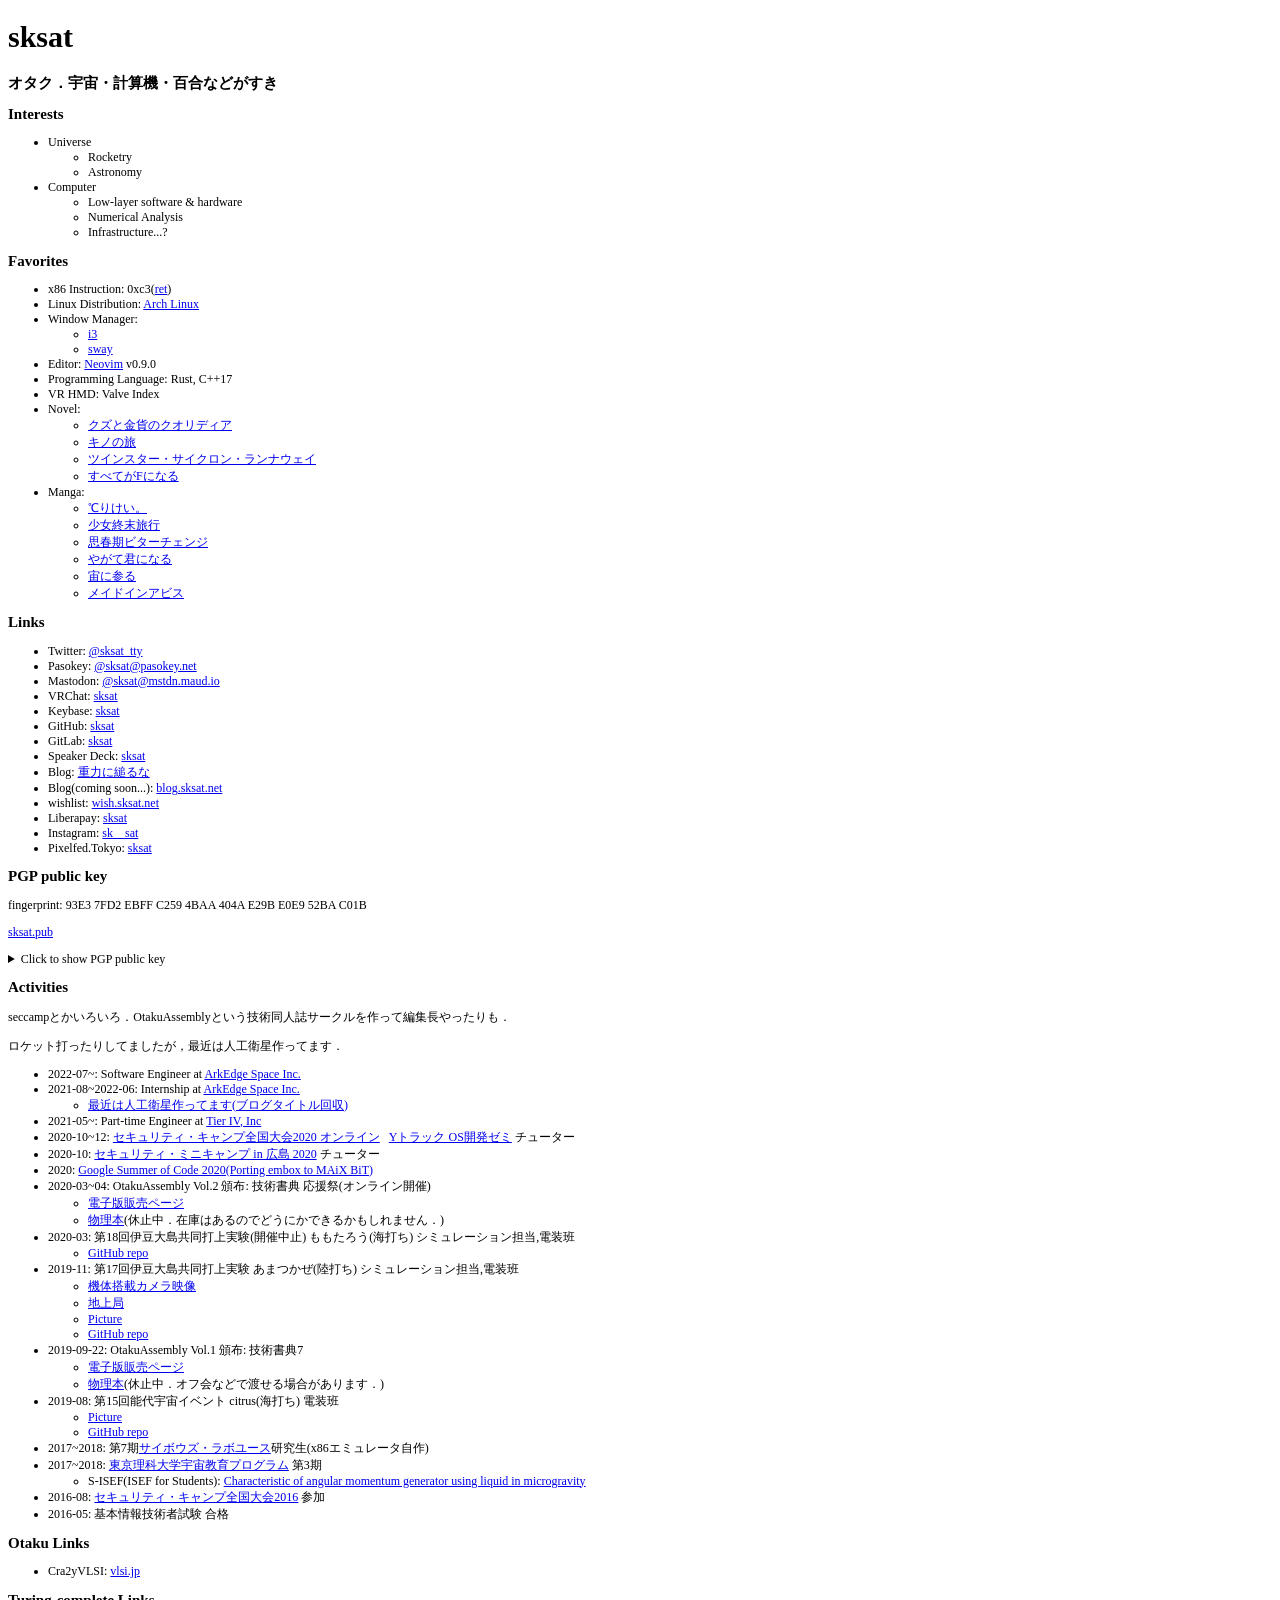
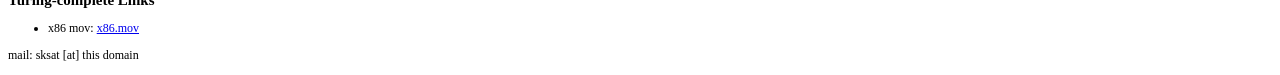
==== index.html @ 3630186d "add x86.mov" ====
<!DOCTYPE html>
<html lang="ja">
  <head>
    <meta charset="UTF-8"/>
    <meta name="viewport" content="width=device-width, initial-scale=1"/>
    <title>sksat</title>
    <link rel="stylesheet" href="/style.css"/>
    <meta property="og:type" content="website"/>
    <meta property="og:title" content="sksat"/>
    <meta property="og:description" content="オタク"/>
    <meta property="og:url" content="https://sksat.net"/>
    <meta name="twitter:card" content="summary"/>
    <meta name="twitter:site" content="@sksat_tty"/>
  </head>
  <body>
    <header>
      <h1>sksat</h1>
      <h2>オタク．宇宙・計算機・百合などがすき</h2>
    </header>

    <section>
      <h2>Interests</h2>
      <ul>
        <li>Universe</li>
        <ul>
          <li>Rocketry</li>
          <li>Astronomy</li>
        </ul>
        <li>Computer</li>
        <ul>
          <li>Low-layer software &amp; hardware</li>
          <li>Numerical Analysis</li>
          <li>Infrastructure...?</li>
        </ul>
      </ul>
    </section>

    <section>
      <h2>Favorites</h2>
      <ul>
        <li>x86 Instruction: 0xc3(<a href="https://software.intel.com/content/dam/develop/public/us/en/documents/325383-sdm-vol-2abcd.pdf#page=1237">ret</a>)
        <li>Linux Distribution: <a href="https://archlinux.org">Arch Linux</a></li>
        <li>Window Manager:
          <ul>
            <li><a href="https://i3wm.org/">i3</a></li>
            <li><a href="https://swaywm.org/">sway</a></li>
          </ul>
        </li>
        <li>Editor: <a href="https://neovim.io/">Neovim</a> v0.9.0</li>
        <li>Programming Language: Rust, C++17</li>
        <li>VR HMD: Valve Index</li>
        <li>Novel:
          <ul>
            <li><a href="http://dash.shueisha.co.jp/qualidea/">クズと金貨のクオリディア</a></li>
            <li><a href="https://kinonotabi.com/">キノの旅</a></li>
            <li><a href="https://www.hayakawa-online.co.jp/shopdetail/000000014480/">ツインスター・サイクロン・ランナウェイ</a></li>
            <li><a href="https://bookclub.kodansha.co.jp/product?item=0000198009">すべてがFになる</a></li>
          </ul>
        </li>
        <li>Manga:
          <ul>
            <li><a href="https://iss.ndl.go.jp/books/R100000098-I000209564-00">℃りけい。</a></li>
            <li><a href="https://kuragebunch.com/episode/10834108156628843815">少女終末旅行</a></li>
            <li><a href="https://comic-polaris.jp/shishunki/">思春期ビターチェンジ</a></li>
            <li><a href="https://dengekidaioh.jp/product/yagate/">やがて君になる</a></li>
            <li><a href="http://to-ti.in/product/sora_ni">宙に参る</a></li>
            <li><a href="https://webcomicgamma.takeshobo.co.jp/manga/madeinabyss/">メイドインアビス</a></li>
          </ul>
        </li>
      </ul>
    </section>

    <section>
      <h2>Links</h2>
      <ul>
        <li>Twitter: <a href="https://twitter.com/sksat_tty">@sksat_tty</a></li>
        <li>Pasokey: <a href="https://pasokey.net/@sksat">@sksat@pasokey.net</a></li>
        <li>Mastodon: <a href="https://mstdn.maud.io/@sksat">@sksat@mstdn.maud.io</a></li>
        <li>VRChat: <a href="https://vrchat.com/home/user/usr_f8229b4f-794c-4a94-bf5d-d21f3fc0daf5">sksat</a></li>
        <li>Keybase: <a href="https://keybase.io/sksat">sksat</a></li>
        <li>GitHub: <a href="https://github.com/sksat">sksat</a></li>
        <li>GitLab: <a href="https://gitlab.com/sksat">sksat</a></li>
        <li>Speaker Deck: <a href="https://speakerdeck.com/sksat">sksat</a></li>
        <li>Blog: <a href="https://sksat.hatenablog.com">重力に縋るな</a></li>
        <li>Blog(coming soon...): <a href="https://blog.sksat.net">blog.sksat.net</a></li>
        <li>wishlist: <a href="https://wish.sksat.net">wish.sksat.net</a></li>
        <li>Liberapay: <a href="https://liberapay.com/sksat/">sksat</a></li>
        <li>Instagram: <a href="https://www.instagram.com/sk__sat/">sk__sat</a></li>
        <li>Pixelfed.Tokyo: <a href="https://pixelfed.tokyo/sksat">sksat</a></li>
      </ul>
    </section>

    <section>
      <h2>PGP public key</h2>
      <p>fingerprint: 93E3 7FD2 EBFF C259 4BAA 404A E29B E0E9 52BA C01B</p>
      <p><a href="https://sksat.pub/pgp">sksat.pub</a></p>
      <details>
        <summary>Click to show PGP public key</summary>
        <div class="pgp-pubkey">
          <iframe id="pgp" title="PGP" src="pgp.txt"></iframe>
        </div>
      </details>
    </section>

    <section>
      <h2>Activities</h2>

      <p>seccampとかいろいろ．OtakuAssemblyという技術同人誌サークルを作って編集長やったりも．</p>
      <p>ロケット打ったりしてましたが，最近は人工衛星作ってます．</p>

      <ul>
        <li>2022-07~:
          Software Engineer at <a href="https://arkedgespace.com/">ArkEdge Space Inc.</a>
        </li>
        <li>2021-08~2022-06:
          Internship at <a href="https://arkedgespace.com/">ArkEdge Space Inc.</a>
          <ul>
            <li><a href="https://sksat.hatenablog.com/entry/2021/09/28/093453">最近は人工衛星作ってます(ブログタイトル回収)</a></li>
          </ul>
        </li>
        <li>2021-05~:
          Part-time Engineer at <a href="https://tier4.jp/">Tier IV, Inc</a>
        </li>
        <li>2020-10~12:
          <a href="https://www.ipa.go.jp/jinzai/camp/2020/zenkoku2020_index.html">セキュリティ・キャンプ全国大会2020 オンライン</a>&ensp;
          <a href="https://www.ipa.go.jp/jinzai/camp/2020/zenkoku2020_program_list.html#list_s-y1">Yトラック OS開発ゼミ</a> チューター
        </li>
        <li>2020-10:
          <a href="https://www.security-camp.or.jp/minicamp/hiroshima2020.html">セキュリティ・ミニキャンプ in 広島 2020</a> チューター
        </li>
        <li>2020:
          <a href="https://summerofcode.withgoogle.com/archive/2020/projects/5175388789014528/">Google Summer of Code 2020(Porting embox to MAiX BiT)</a>
        </li>
        <li>2020-03~04:
          OtakuAssembly Vol.2 頒布: 技術書典 応援祭(オンライン開催)
          <ul>
            <li><a href="https://otakuassembly.booth.pm/items/1834745">電子版販売ページ</a></li>
            <li><a href="https://otakuassembly.booth.pm/items/1834753">物理本</a>(休止中．在庫はあるのでどうにかできるかもしれません．)</li>
          </ul>
        </li>
        <li>2020-03:
          第18回伊豆大島共同打上実験(開催中止) ももたろう(海打ち) シミュレーション担当,電装班
          <ul>
            <li><a href="https://github.com/core-rocket/momotarou">GitHub repo</a></li>
          </ul>
        </li>
        <li>2019-11:
          第17回伊豆大島共同打上実験 あまつかぜ(陸打ち) シミュレーション担当,電装班
          <ul>
            <li><a href="https://twitter.com/CORE_Rocket/status/1202157263047102464">機体搭載カメラ映像</a></li>
            <li><a href="https://twitter.com/CORE_Rocket/status/1200902921350602752">地上局</a></li>
            <li><a href="https://www.instagram.com/p/B5nL4knAf7Z">Picture</a></li>
            <li><a href="https://github.com/core-rocket/amatsukaze">GitHub repo</a></li>
          </ul>
        </li>
        <li>2019-09-22:
          OtakuAssembly Vol.1 頒布: 技術書典7
          <ul>
            <li><a href="https://otakuassembly.booth.pm/items/1566120">電子版販売ページ</a></li>
            <li><a href="https://otakuassembly.booth.pm/items/1578084">物理本</a>(休止中．オフ会などで渡せる場合があります．)</li>
          </ul>
        </li>
        <li>2019-08:
          第15回能代宇宙イベント citrus(海打ち) 電装班
          <ul>
            <li><a href="https://www.instagram.com/p/B1fgw1Kgta4">Picture</a></li>
            <li><a href="https://github.com/core-rocket/ASAHI">GitHub repo</a></li>
          </ul>
        </li>
        <li>2017~2018:
          第7期<a href="https://labs.cybozu.co.jp/youth.html">サイボウズ・ラボユース</a>研究生(x86エミュレータ自作)
        </li>
        <li>2017~2018:
          <a href="https://www.tus.ac.jp/uc/">東京理科大学宇宙教育プログラム</a> 第3期
        </li>
        <ul>
          <li>S-ISEF(ISEF for Students):
            <a href="https://www.tus.ac.jp/uc/2018/03/05/2639/">Characteristic of angular momentum generator using liquid in microgravity</a>
          </li>
        </ul>
        <li>2016-08:
          <a href="https://www.ipa.go.jp/jinzai/camp/2016/zenkoku2016.html">セキュリティ・キャンプ全国大会2016</a> 参加
        </li>
        <li>2016-05: 基本情報技術者試験 合格</li>
      </ul>
    </section>

    <section>
      <h2>Otaku Links</h2>
      <ul>
        <li>Cra2yVLSI: <a href="https://vlsi.jp/">vlsi.jp</a></li>
      </ul>
    </section>

    <section>
      <h2>Turing-complete Links</h2>
      <ul>
        <li>x86 mov: <a href="https://x86.mov/">x86.mov</a></li>
      </ul>
    </section>

    <footer>
      <p>mail: sksat [at] this domain</p>
    </footer>
  </body>
</html>
---- style.css ----
@font-face {
  font-display: swap;
  font-family: 'Koruri';
  src: url('//cdn.plusminus.io/font/webkoruri/20140628/WebKoruri.eot');
  src: url('//cdn.plusminus.io/font/webkoruri/20140628/WebKoruri.eot?#iefix') format('embedded-opentype');
  src: url('//cdn.plusminus.io/font/webkoruri/20140628/WebKoruri.woff') format('woff'),
       url('//cdn.plusminus.io/font/webkoruri/20140628/WebKoruri.ttf') format('truetype');

  /*  for fuck'n chrome  */
  src: url(//cdn.plusminus.io/font/webkoruri/20140628/WebKoruri.woff) format('woff');
}

body {
  font-family: Koruri;
  font-size: 12px;
}

h1 {
  font-size: 30px;
}

h2 {
  font-size: 15px;
}

.pgp-pubkey iframe {
  border: none;
  width: 100%;
  height: 500px;
  font-size: 12px;
}
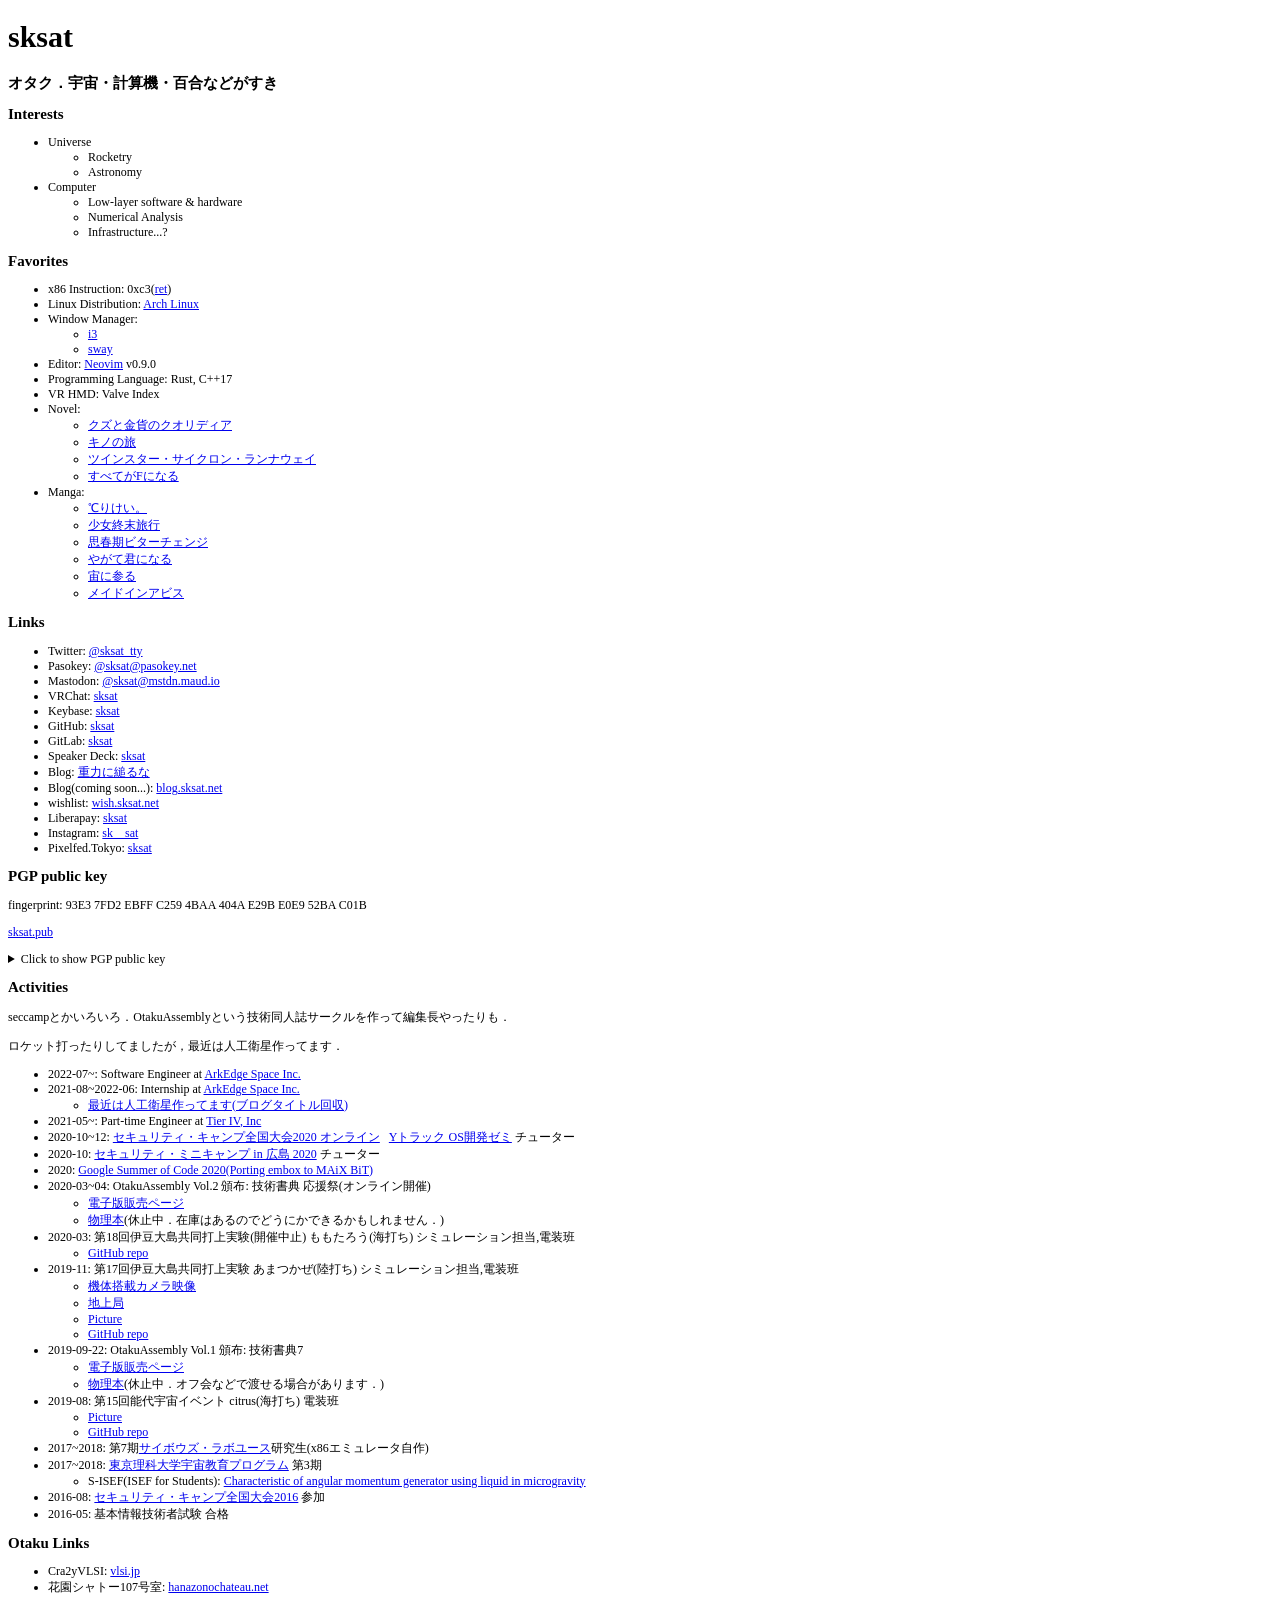
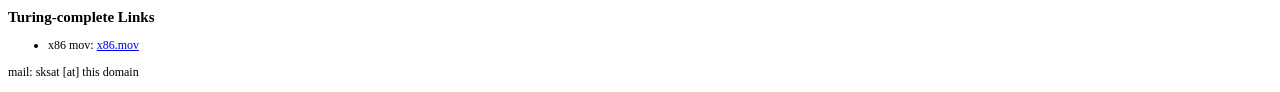
==== commit 8a7d0e4f: "Merge pull request #9 from Totsugekitai/totsugekitai/add-hanazonochateau add hanazonochateau.net to " ====
--- a/index.html
+++ b/index.html
@@ -189,6 +189,7 @@
       <h2>Otaku Links</h2>
       <ul>
         <li>Cra2yVLSI: <a href="https://vlsi.jp/">vlsi.jp</a></li>
+        <li>花園シャトー107号室: <a href="https://hanazonochateau.net/">hanazonochateau.net</a></li>
       </ul>
     </section>
 
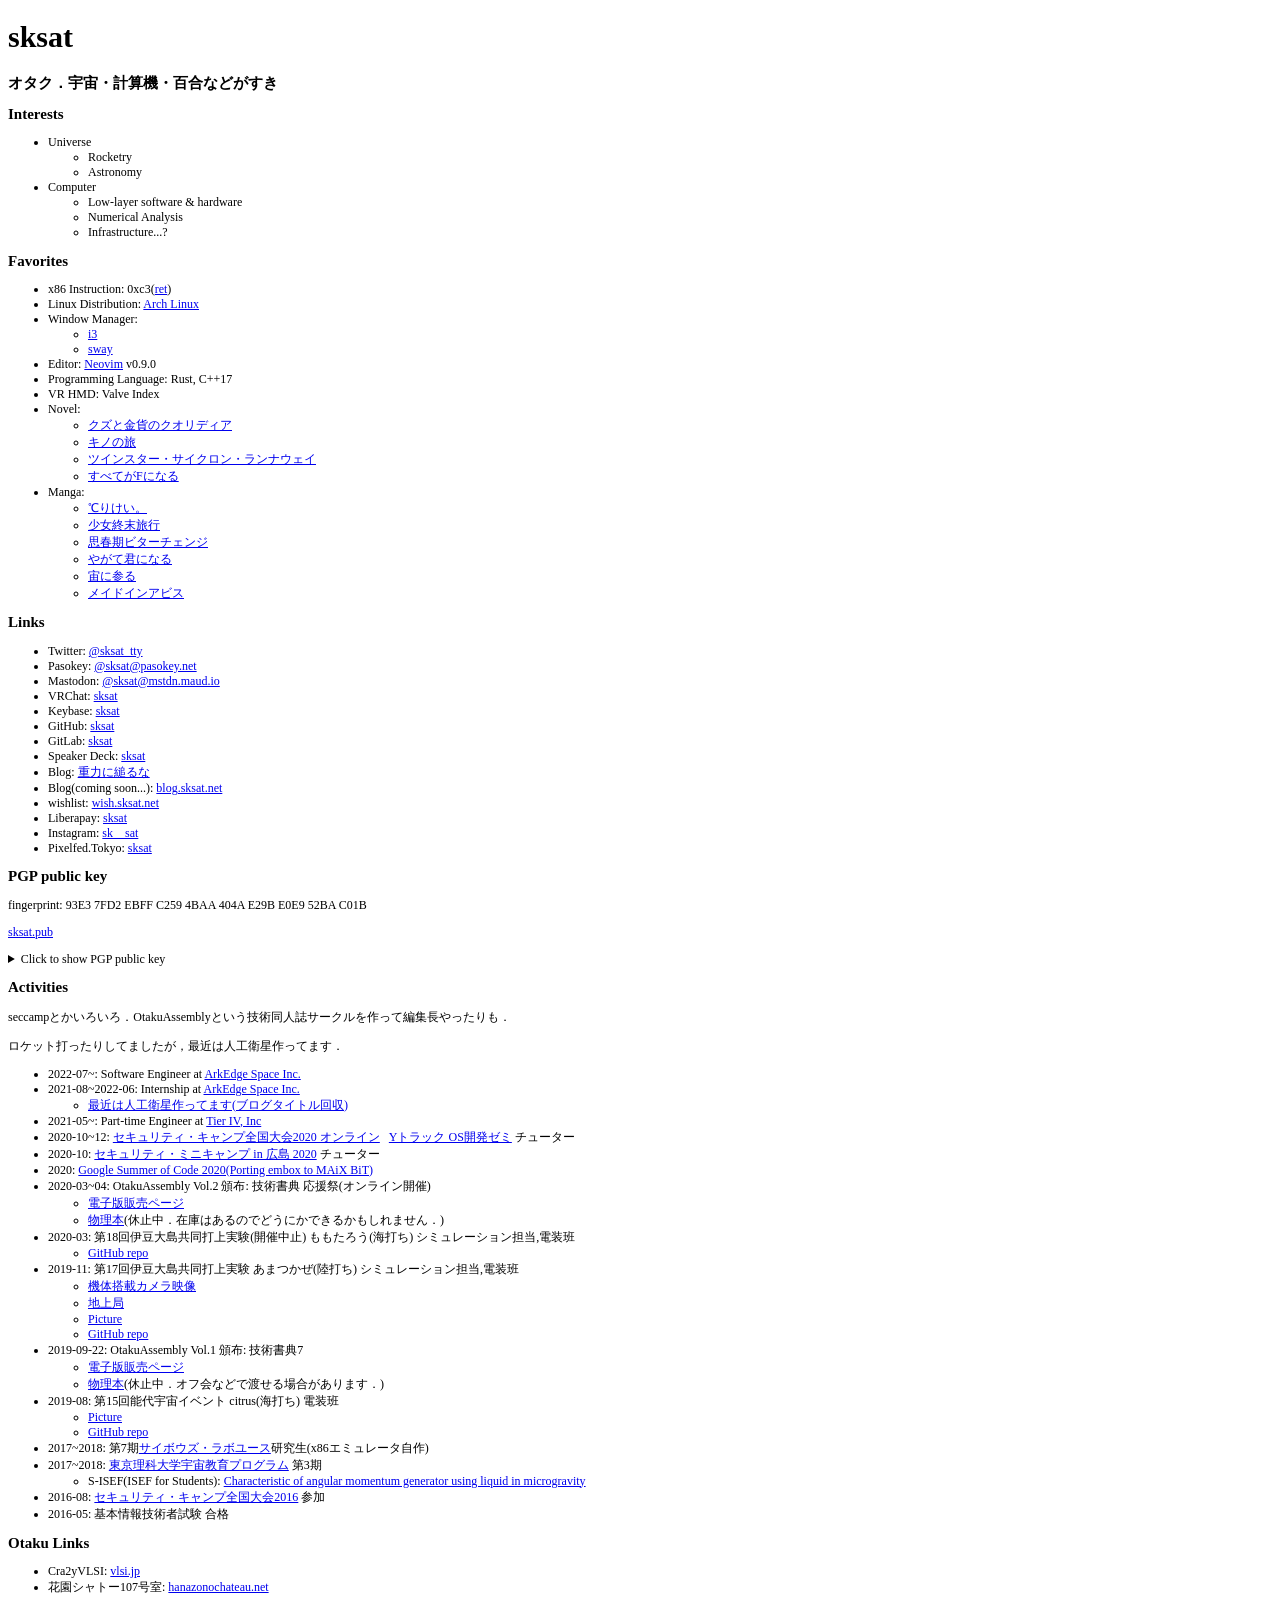
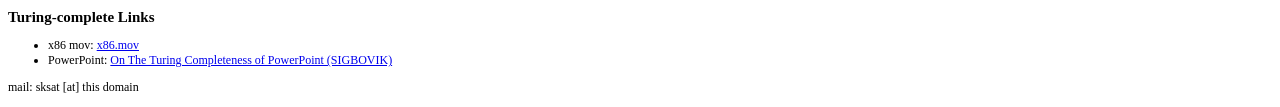
==== commit d88976f0: "PortPoint is Turing-complete" ====
--- a/index.html
+++ b/index.html
@@ -197,6 +197,7 @@
       <h2>Turing-complete Links</h2>
       <ul>
         <li>x86 mov: <a href="https://x86.mov/">x86.mov</a></li>
+        <li>PowerPoint: <a href="https://www.youtube.com/watch?v=uNjxe8ShM-8">On The Turing Completeness of PowerPoint (SIGBOVIK)</a></li>
       </ul>
     </section>
 
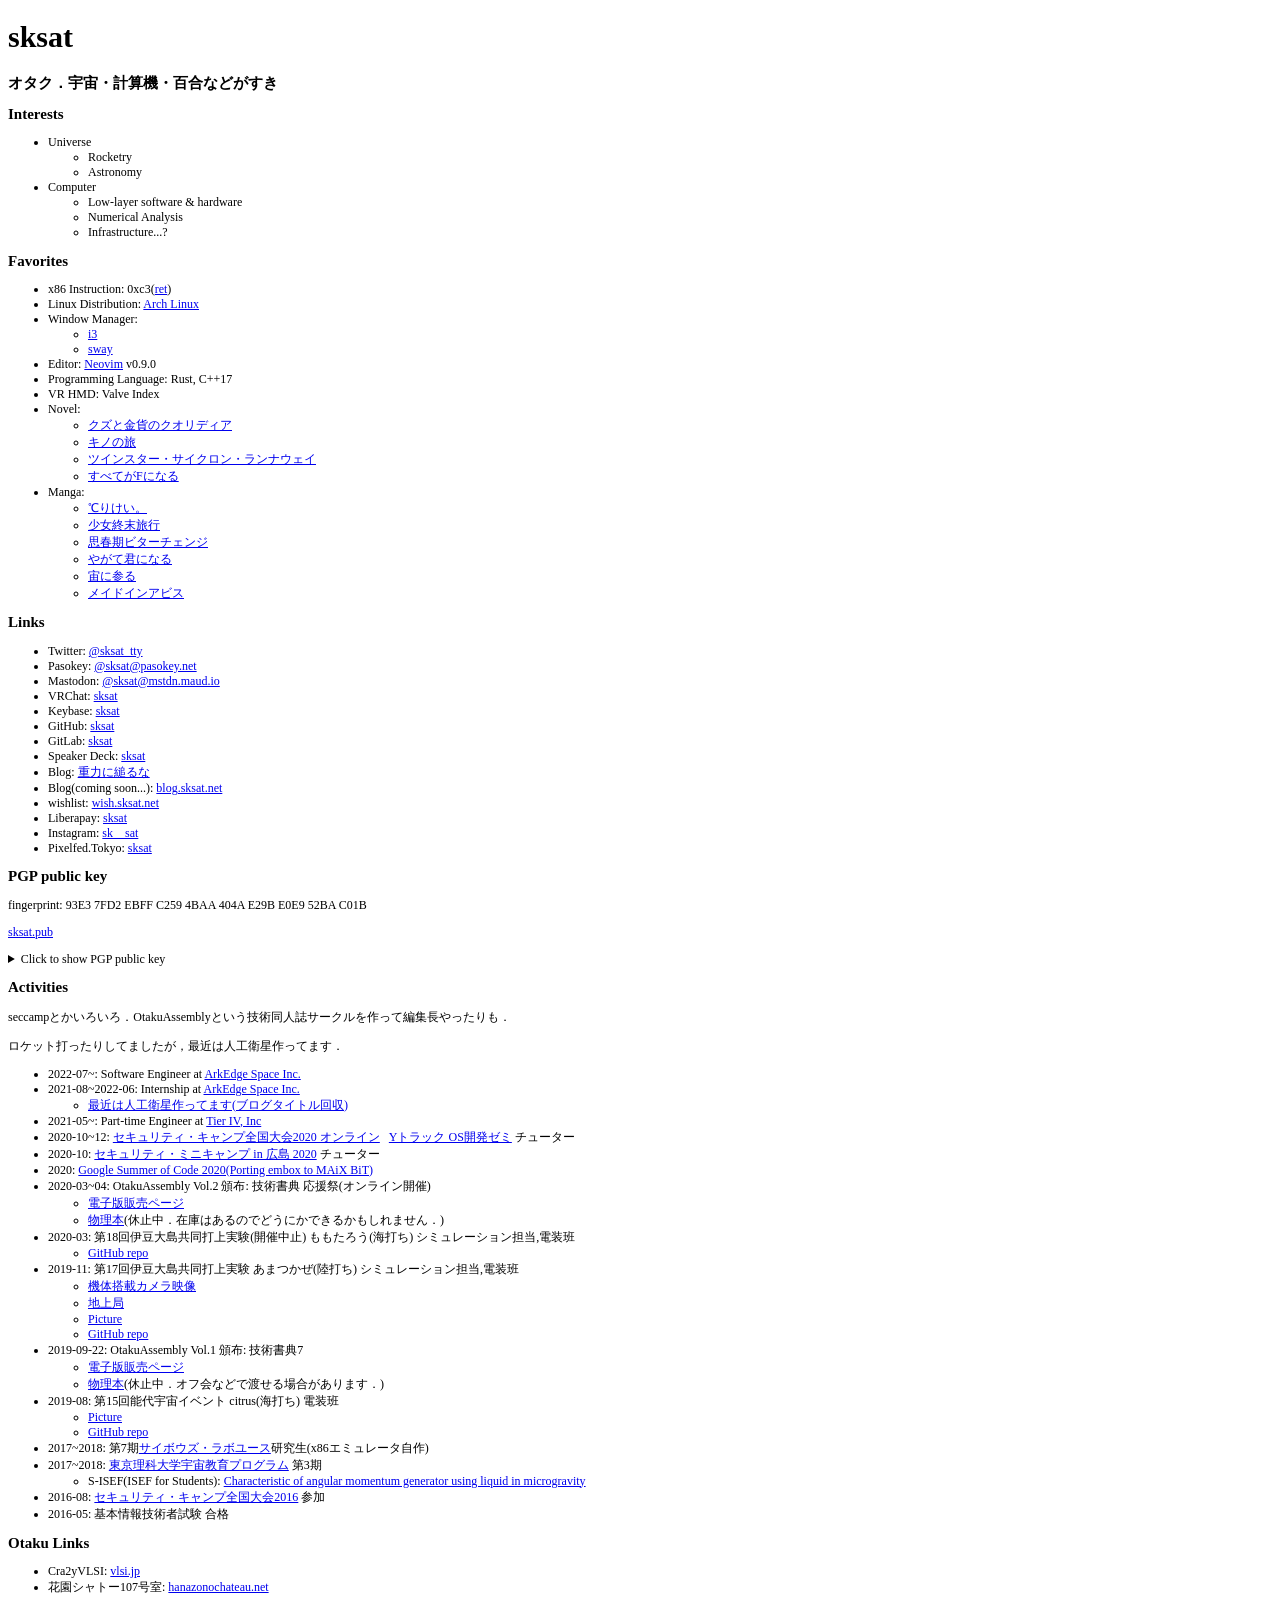
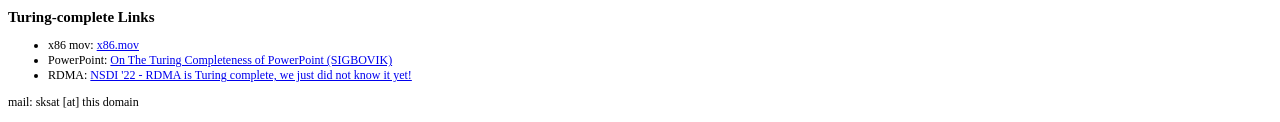
==== commit 02cd4683: "RDMA is Turing-complete" ====
--- a/index.html
+++ b/index.html
@@ -198,6 +198,7 @@
       <ul>
         <li>x86 mov: <a href="https://x86.mov/">x86.mov</a></li>
         <li>PowerPoint: <a href="https://www.youtube.com/watch?v=uNjxe8ShM-8">On The Turing Completeness of PowerPoint (SIGBOVIK)</a></li>
+        <li>RDMA: <a href="https://www.usenix.org/conference/nsdi22/presentation/reda">NSDI '22 - RDMA is Turing complete, we just did not know it yet!</a></li>
       </ul>
     </section>
 
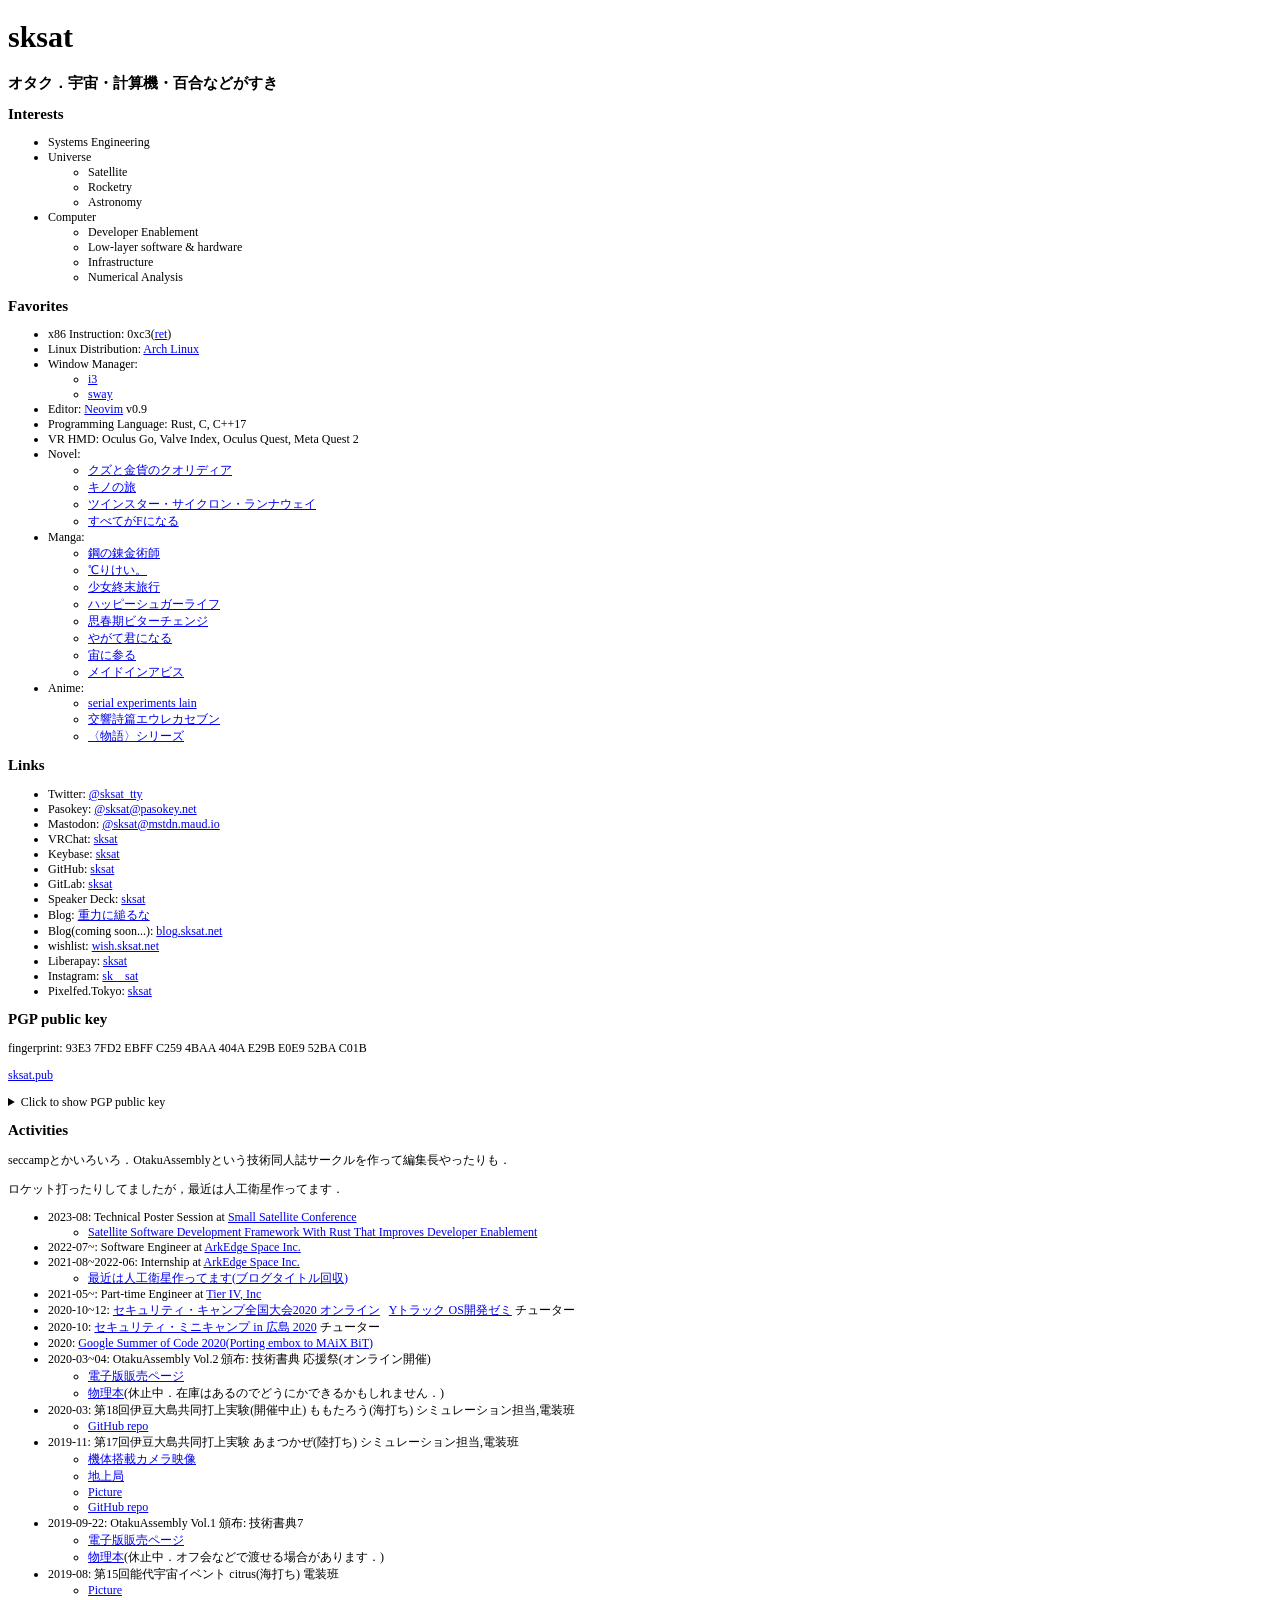
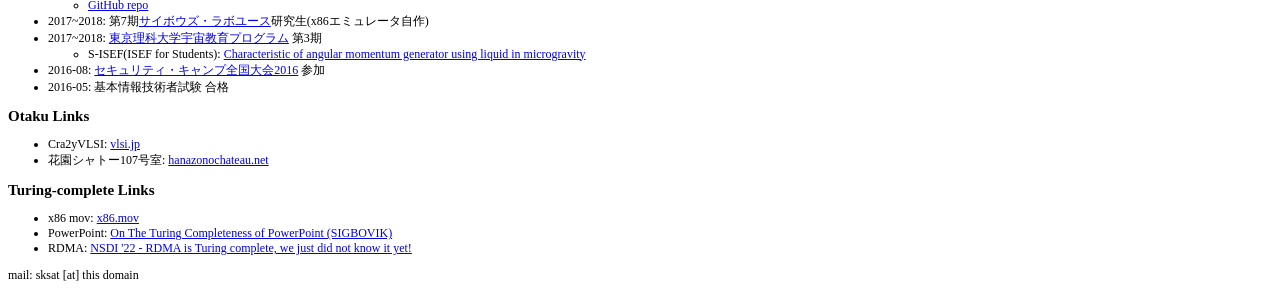
==== commit 37d59a3e: "update" ====
--- a/index.html
+++ b/index.html
@@ -21,16 +21,19 @@
     <section>
       <h2>Interests</h2>
       <ul>
+        <li>Systems Engineering</li>
         <li>Universe</li>
         <ul>
+          <li>Satellite</li>
           <li>Rocketry</li>
           <li>Astronomy</li>
         </ul>
         <li>Computer</li>
         <ul>
+          <li>Developer Enablement</li>
           <li>Low-layer software &amp; hardware</li>
+          <li>Infrastructure</li>
           <li>Numerical Analysis</li>
-          <li>Infrastructure...?</li>
         </ul>
       </ul>
     </section>
@@ -46,9 +49,9 @@
             <li><a href="https://swaywm.org/">sway</a></li>
           </ul>
         </li>
-        <li>Editor: <a href="https://neovim.io/">Neovim</a> v0.9.0</li>
-        <li>Programming Language: Rust, C++17</li>
-        <li>VR HMD: Valve Index</li>
+        <li>Editor: <a href="https://neovim.io/">Neovim</a> v0.9</li>
+        <li>Programming Language: Rust, C, C++17</li>
+        <li>VR HMD: Oculus Go, Valve Index, Oculus Quest, Meta Quest 2</li>
         <li>Novel:
           <ul>
             <li><a href="http://dash.shueisha.co.jp/qualidea/">クズと金貨のクオリディア</a></li>
@@ -59,12 +62,21 @@
         </li>
         <li>Manga:
           <ul>
+            <li><a href="https://www.ganganonline.com/title/586">鋼の錬金術師</a></li>
             <li><a href="https://iss.ndl.go.jp/books/R100000098-I000209564-00">℃りけい。</a></li>
             <li><a href="https://kuragebunch.com/episode/10834108156628843815">少女終末旅行</a></li>
+            <li><a href="https://magazine.jp.square-enix.com/joker/series/happysugarlife/">ハッピーシュガーライフ</a></li>
             <li><a href="https://comic-polaris.jp/shishunki/">思春期ビターチェンジ</a></li>
             <li><a href="https://dengekidaioh.jp/product/yagate/">やがて君になる</a></li>
             <li><a href="http://to-ti.in/product/sora_ni">宙に参る</a></li>
             <li><a href="https://webcomicgamma.takeshobo.co.jp/manga/madeinabyss/">メイドインアビス</a></li>
+          </ul>
+        </li>
+        <li>Anime:
+          <ul>
+            <li><a href="http://www.konaka.com/alice6/lain/">serial experiments lain</a></li>
+            <li><a href="https://www.b-ch.com/titles/443/001">交響詩篇エウレカセブン</a></li>
+            <li><a href="https://www.monogatari-series.com/">〈物語〉シリーズ</a></li>
           </ul>
         </li>
       </ul>
@@ -109,6 +121,12 @@
       <p>ロケット打ったりしてましたが，最近は人工衛星作ってます．</p>
 
       <ul>
+        <li>2023-08:
+          Technical Poster Session at <a href="https://smallsat.org/">Small Satellite Conference</a>
+          <ul>
+            <li><a href="https://digitalcommons.usu.edu/smallsat/2023/all2023/202/">Satellite Software Development Framework With Rust That Improves Developer Enablement</a></li>
+          </ul>
+        </li>
         <li>2022-07~:
           Software Engineer at <a href="https://arkedgespace.com/">ArkEdge Space Inc.</a>
         </li>
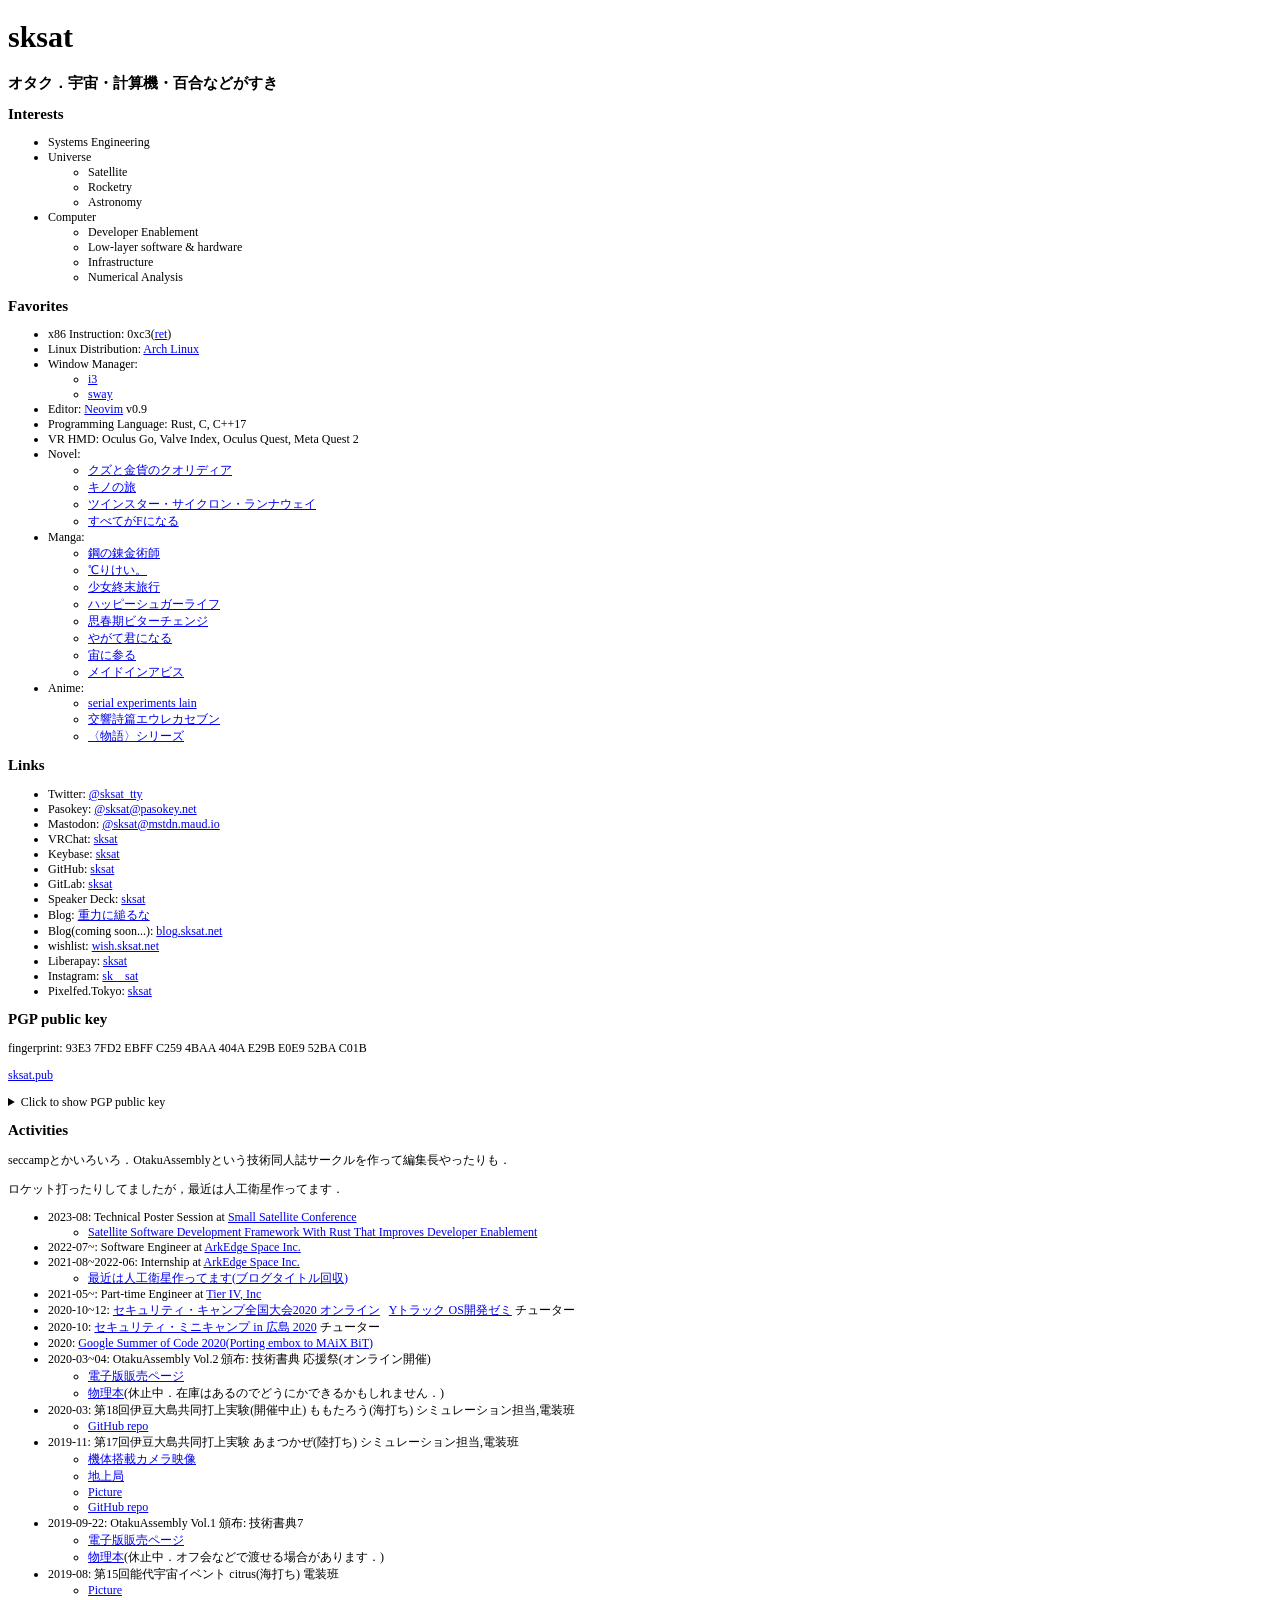
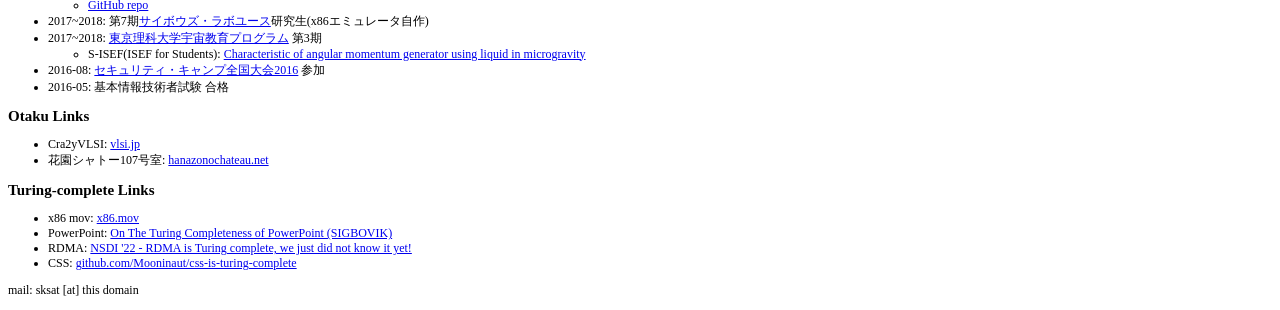
==== commit 322180f5: "CSS is turing complete" ====
--- a/index.html
+++ b/index.html
@@ -217,6 +217,7 @@
         <li>x86 mov: <a href="https://x86.mov/">x86.mov</a></li>
         <li>PowerPoint: <a href="https://www.youtube.com/watch?v=uNjxe8ShM-8">On The Turing Completeness of PowerPoint (SIGBOVIK)</a></li>
         <li>RDMA: <a href="https://www.usenix.org/conference/nsdi22/presentation/reda">NSDI '22 - RDMA is Turing complete, we just did not know it yet!</a></li>
+        <li>CSS: <a href="https://github.com/Mooninaut/css-is-turing-complete">github.com/Mooninaut/css-is-turing-complete</a></li>
       </ul>
     </section>
 
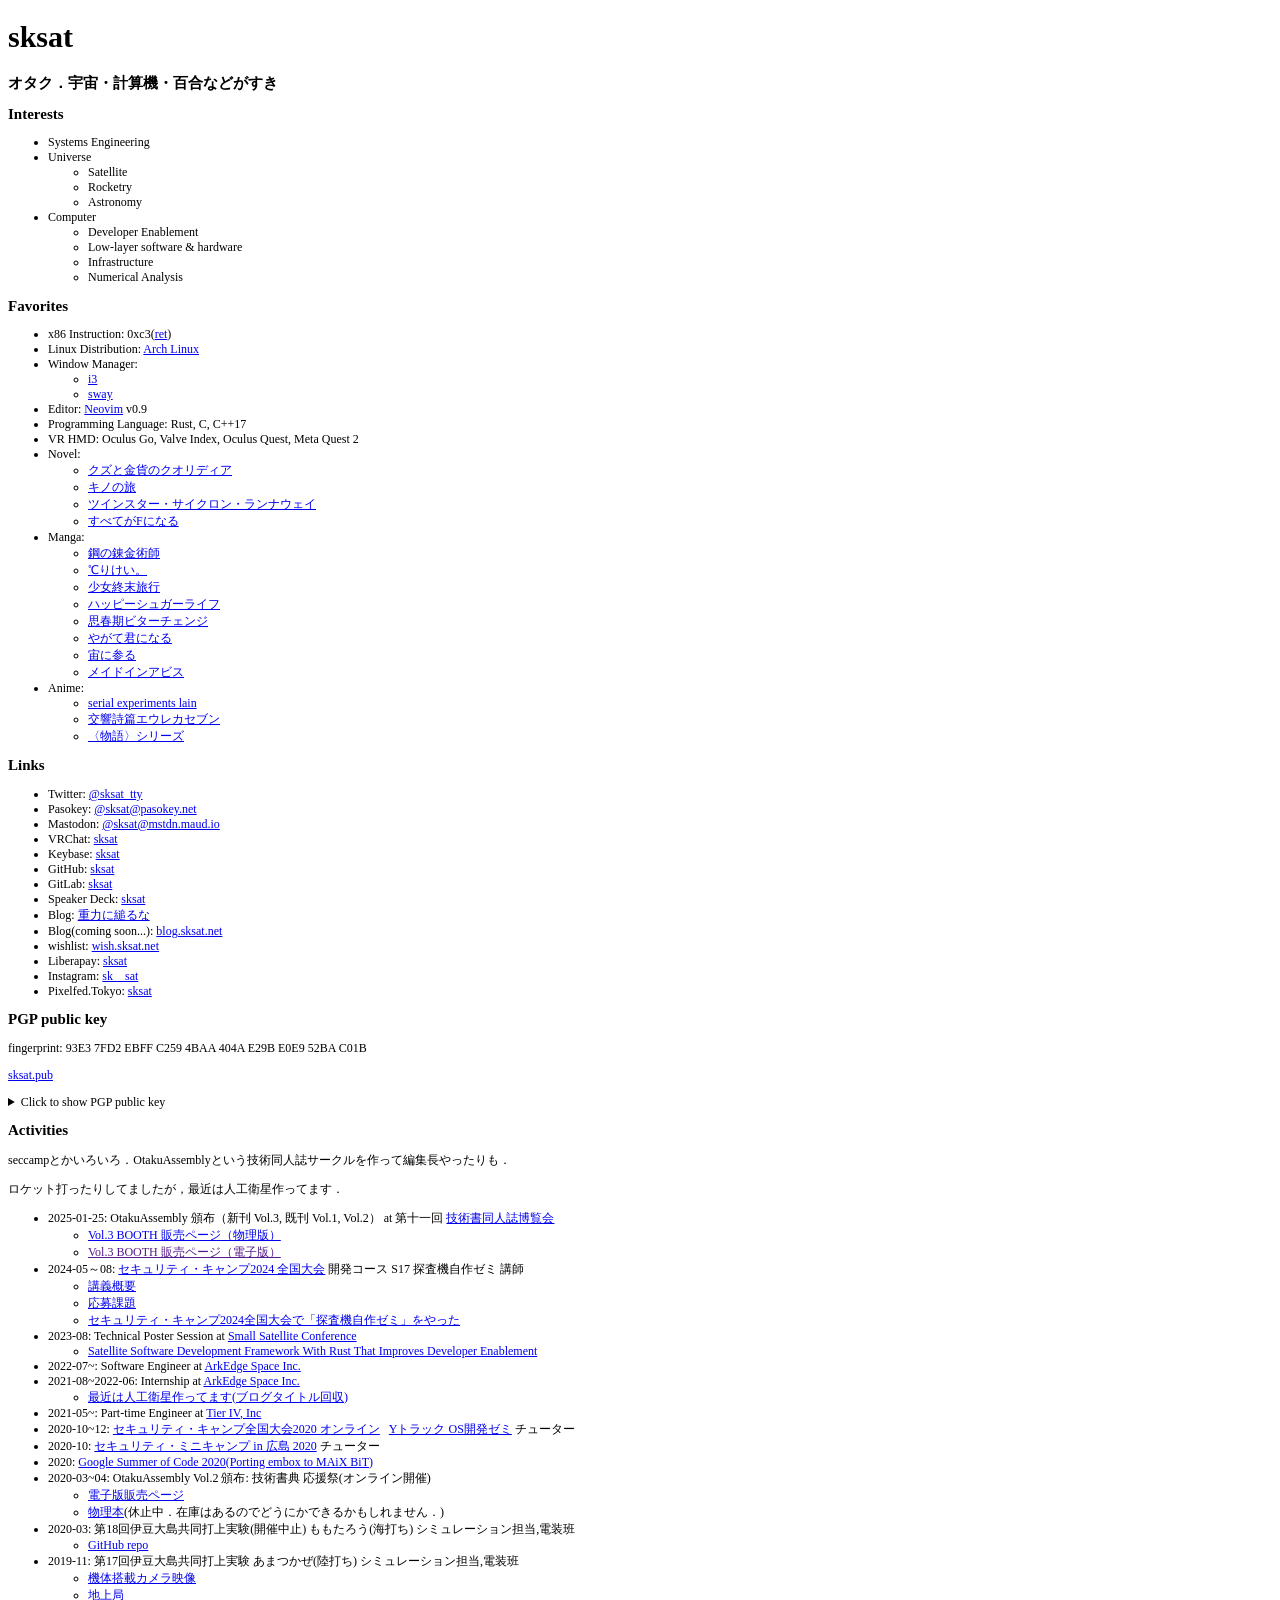
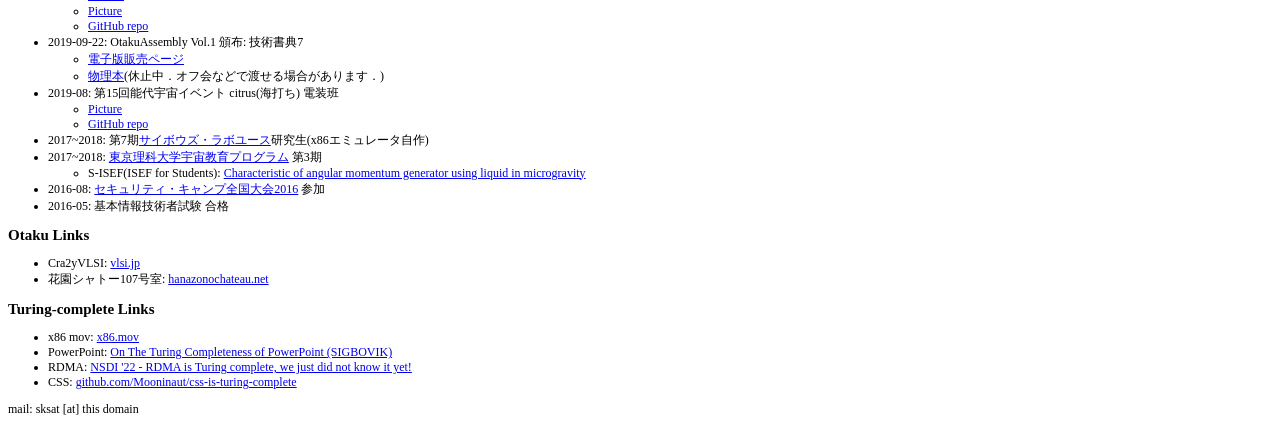
==== commit 286c6d11: "update & format" ====
--- a/index.html
+++ b/index.html
@@ -1,228 +1,261 @@
 <!DOCTYPE html>
 <html lang="ja">
-  <head>
-    <meta charset="UTF-8"/>
-    <meta name="viewport" content="width=device-width, initial-scale=1"/>
-    <title>sksat</title>
-    <link rel="stylesheet" href="/style.css"/>
-    <meta property="og:type" content="website"/>
-    <meta property="og:title" content="sksat"/>
-    <meta property="og:description" content="オタク"/>
-    <meta property="og:url" content="https://sksat.net"/>
-    <meta name="twitter:card" content="summary"/>
-    <meta name="twitter:site" content="@sksat_tty"/>
-  </head>
-  <body>
-    <header>
-      <h1>sksat</h1>
-      <h2>オタク．宇宙・計算機・百合などがすき</h2>
-    </header>
-
-    <section>
-      <h2>Interests</h2>
+
+<head>
+  <meta charset="UTF-8" />
+  <meta name="viewport" content="width=device-width, initial-scale=1" />
+  <title>sksat</title>
+  <link rel="stylesheet" href="/style.css" />
+  <meta property="og:type" content="website" />
+  <meta property="og:title" content="sksat" />
+  <meta property="og:description" content="オタク" />
+  <meta property="og:url" content="https://sksat.net" />
+  <meta name="twitter:card" content="summary" />
+  <meta name="twitter:site" content="@sksat_tty" />
+</head>
+
+<body>
+  <header>
+    <h1>sksat</h1>
+    <h2>オタク．宇宙・計算機・百合などがすき</h2>
+  </header>
+
+  <section>
+    <h2>Interests</h2>
+    <ul>
+      <li>Systems Engineering</li>
+      <li>Universe</li>
       <ul>
-        <li>Systems Engineering</li>
-        <li>Universe</li>
-        <ul>
-          <li>Satellite</li>
-          <li>Rocketry</li>
-          <li>Astronomy</li>
-        </ul>
-        <li>Computer</li>
-        <ul>
-          <li>Developer Enablement</li>
-          <li>Low-layer software &amp; hardware</li>
-          <li>Infrastructure</li>
-          <li>Numerical Analysis</li>
-        </ul>
+        <li>Satellite</li>
+        <li>Rocketry</li>
+        <li>Astronomy</li>
       </ul>
-    </section>
-
-    <section>
-      <h2>Favorites</h2>
+      <li>Computer</li>
       <ul>
-        <li>x86 Instruction: 0xc3(<a href="https://software.intel.com/content/dam/develop/public/us/en/documents/325383-sdm-vol-2abcd.pdf#page=1237">ret</a>)
-        <li>Linux Distribution: <a href="https://archlinux.org">Arch Linux</a></li>
-        <li>Window Manager:
-          <ul>
-            <li><a href="https://i3wm.org/">i3</a></li>
-            <li><a href="https://swaywm.org/">sway</a></li>
-          </ul>
-        </li>
-        <li>Editor: <a href="https://neovim.io/">Neovim</a> v0.9</li>
-        <li>Programming Language: Rust, C, C++17</li>
-        <li>VR HMD: Oculus Go, Valve Index, Oculus Quest, Meta Quest 2</li>
-        <li>Novel:
-          <ul>
-            <li><a href="http://dash.shueisha.co.jp/qualidea/">クズと金貨のクオリディア</a></li>
-            <li><a href="https://kinonotabi.com/">キノの旅</a></li>
-            <li><a href="https://www.hayakawa-online.co.jp/shopdetail/000000014480/">ツインスター・サイクロン・ランナウェイ</a></li>
-            <li><a href="https://bookclub.kodansha.co.jp/product?item=0000198009">すべてがFになる</a></li>
-          </ul>
-        </li>
-        <li>Manga:
-          <ul>
-            <li><a href="https://www.ganganonline.com/title/586">鋼の錬金術師</a></li>
-            <li><a href="https://iss.ndl.go.jp/books/R100000098-I000209564-00">℃りけい。</a></li>
-            <li><a href="https://kuragebunch.com/episode/10834108156628843815">少女終末旅行</a></li>
-            <li><a href="https://magazine.jp.square-enix.com/joker/series/happysugarlife/">ハッピーシュガーライフ</a></li>
-            <li><a href="https://comic-polaris.jp/shishunki/">思春期ビターチェンジ</a></li>
-            <li><a href="https://dengekidaioh.jp/product/yagate/">やがて君になる</a></li>
-            <li><a href="http://to-ti.in/product/sora_ni">宙に参る</a></li>
-            <li><a href="https://webcomicgamma.takeshobo.co.jp/manga/madeinabyss/">メイドインアビス</a></li>
-          </ul>
-        </li>
-        <li>Anime:
-          <ul>
-            <li><a href="http://www.konaka.com/alice6/lain/">serial experiments lain</a></li>
-            <li><a href="https://www.b-ch.com/titles/443/001">交響詩篇エウレカセブン</a></li>
-            <li><a href="https://www.monogatari-series.com/">〈物語〉シリーズ</a></li>
-          </ul>
+        <li>Developer Enablement</li>
+        <li>Low-layer software &amp; hardware</li>
+        <li>Infrastructure</li>
+        <li>Numerical Analysis</li>
+      </ul>
+    </ul>
+  </section>
+
+  <section>
+    <h2>Favorites</h2>
+    <ul>
+      <li>x86 Instruction: 0xc3(<a
+          href="https://software.intel.com/content/dam/develop/public/us/en/documents/325383-sdm-vol-2abcd.pdf#page=1237">ret</a>)
+      <li>Linux Distribution: <a href="https://archlinux.org">Arch Linux</a></li>
+      <li>Window Manager:
+        <ul>
+          <li><a href="https://i3wm.org/">i3</a></li>
+          <li><a href="https://swaywm.org/">sway</a></li>
+        </ul>
+      </li>
+      <li>Editor: <a href="https://neovim.io/">Neovim</a> v0.9</li>
+      <li>Programming Language: Rust, C, C++17</li>
+      <li>VR HMD: Oculus Go, Valve Index, Oculus Quest, Meta Quest 2</li>
+      <li>Novel:
+        <ul>
+          <li><a href="http://dash.shueisha.co.jp/qualidea/">クズと金貨のクオリディア</a></li>
+          <li><a href="https://kinonotabi.com/">キノの旅</a></li>
+          <li><a href="https://www.hayakawa-online.co.jp/shopdetail/000000014480/">ツインスター・サイクロン・ランナウェイ</a></li>
+          <li><a href="https://bookclub.kodansha.co.jp/product?item=0000198009">すべてがFになる</a></li>
+        </ul>
+      </li>
+      <li>Manga:
+        <ul>
+          <li><a href="https://www.ganganonline.com/title/586">鋼の錬金術師</a></li>
+          <li><a href="https://iss.ndl.go.jp/books/R100000098-I000209564-00">℃りけい。</a></li>
+          <li><a href="https://kuragebunch.com/episode/10834108156628843815">少女終末旅行</a></li>
+          <li><a href="https://magazine.jp.square-enix.com/joker/series/happysugarlife/">ハッピーシュガーライフ</a></li>
+          <li><a href="https://comic-polaris.jp/shishunki/">思春期ビターチェンジ</a></li>
+          <li><a href="https://dengekidaioh.jp/product/yagate/">やがて君になる</a></li>
+          <li><a href="http://to-ti.in/product/sora_ni">宙に参る</a></li>
+          <li><a href="https://webcomicgamma.takeshobo.co.jp/manga/madeinabyss/">メイドインアビス</a></li>
+        </ul>
+      </li>
+      <li>Anime:
+        <ul>
+          <li><a href="http://www.konaka.com/alice6/lain/">serial experiments lain</a></li>
+          <li><a href="https://www.b-ch.com/titles/443/001">交響詩篇エウレカセブン</a></li>
+          <li><a href="https://www.monogatari-series.com/">〈物語〉シリーズ</a></li>
+        </ul>
+      </li>
+    </ul>
+  </section>
+
+  <section>
+    <h2>Links</h2>
+    <ul>
+      <li>Twitter: <a href="https://twitter.com/sksat_tty">@sksat_tty</a></li>
+      <li>Pasokey: <a href="https://pasokey.net/@sksat">@sksat@pasokey.net</a></li>
+      <li>Mastodon: <a href="https://mstdn.maud.io/@sksat">@sksat@mstdn.maud.io</a></li>
+      <li>VRChat: <a href="https://vrchat.com/home/user/usr_f8229b4f-794c-4a94-bf5d-d21f3fc0daf5">sksat</a></li>
+      <li>Keybase: <a href="https://keybase.io/sksat">sksat</a></li>
+      <li>GitHub: <a href="https://github.com/sksat">sksat</a></li>
+      <li>GitLab: <a href="https://gitlab.com/sksat">sksat</a></li>
+      <li>Speaker Deck: <a href="https://speakerdeck.com/sksat">sksat</a></li>
+      <li>Blog: <a href="https://sksat.hatenablog.com">重力に縋るな</a></li>
+      <li>Blog(coming soon...): <a href="https://blog.sksat.net">blog.sksat.net</a></li>
+      <li>wishlist: <a href="https://wish.sksat.net">wish.sksat.net</a></li>
+      <li>Liberapay: <a href="https://liberapay.com/sksat/">sksat</a></li>
+      <li>Instagram: <a href="https://www.instagram.com/sk__sat/">sk__sat</a></li>
+      <li>Pixelfed.Tokyo: <a href="https://pixelfed.tokyo/sksat">sksat</a></li>
+    </ul>
+  </section>
+
+  <section>
+    <h2>PGP public key</h2>
+    <p>fingerprint: 93E3 7FD2 EBFF C259 4BAA 404A E29B E0E9 52BA C01B</p>
+    <p><a href="https://sksat.pub/pgp">sksat.pub</a></p>
+    <details>
+      <summary>Click to show PGP public key</summary>
+      <div class="pgp-pubkey">
+        <iframe id="pgp" title="PGP" src="pgp.txt"></iframe>
+      </div>
+    </details>
+  </section>
+
+  <section>
+    <h2>Activities</h2>
+
+    <p>seccampとかいろいろ．OtakuAssemblyという技術同人誌サークルを作って編集長やったりも．</p>
+    <p>ロケット打ったりしてましたが，最近は人工衛星作ってます．</p>
+
+    <ul>
+      <li>2025-01-25:
+        OtakuAssembly 頒布（新刊 Vol.3, 既刊 Vol.1, Vol.2） at 第十一回 <a href="https://gishohaku.dev/">技術書同人誌博覧会</a>
+        <ul>
+          <li><a href="https://otakuassembly.booth.pm/items/6523525">Vol.3 BOOTH 販売ページ（物理版）</a></li>
+          <li><a href="">Vol.3 BOOTH 販売ページ（電子版）</a></li>
+        </ul>
+      </li>
+      <li>2024-05～08:
+        <a href="https://www.ipa.go.jp/jinzai/security-camp/2024/camp/zenkoku/index.html">セキュリティ・キャンプ2024 全国大会</a>
+        開発コース S17 探査機自作ゼミ 講師
+        <ul>
+          <li>
+            <a href="https://www.ipa.go.jp/jinzai/security-camp/2024/camp/zenkoku/program/kaihatsu.html#s17">講義概要</a>
+          </li>
+          <li>
+            <a href="https://sksat.net/misc/seccamp2024-entry.html">応募課題</a>
+          </li>
+          <li>
+            <a href="https://sksat.hatenablog.com/entry/seccamp2024">セキュリティ・キャンプ2024全国大会で「探査機自作ゼミ」をやった</a>
+          </li>
+        </ul>
+      </li>
+      <li>2023-08:
+        Technical Poster Session at <a href="https://smallsat.org/">Small Satellite Conference</a>
+        <ul>
+          <li><a href="https://digitalcommons.usu.edu/smallsat/2023/all2023/202/">Satellite Software Development
+              Framework With Rust That Improves Developer Enablement</a></li>
+        </ul>
+      </li>
+      <li>2022-07~:
+        Software Engineer at <a href="https://arkedgespace.com/">ArkEdge Space Inc.</a>
+      </li>
+      <li>2021-08~2022-06:
+        Internship at <a href="https://arkedgespace.com/">ArkEdge Space Inc.</a>
+        <ul>
+          <li><a href="https://sksat.hatenablog.com/entry/2021/09/28/093453">最近は人工衛星作ってます(ブログタイトル回収)</a></li>
+        </ul>
+      </li>
+      <li>2021-05~:
+        Part-time Engineer at <a href="https://tier4.jp/">Tier IV, Inc</a>
+      </li>
+      <li>2020-10~12:
+        <a href="https://www.ipa.go.jp/jinzai/camp/2020/zenkoku2020_index.html">セキュリティ・キャンプ全国大会2020 オンライン</a>&ensp;
+        <a href="https://www.ipa.go.jp/jinzai/camp/2020/zenkoku2020_program_list.html#list_s-y1">Yトラック OS開発ゼミ</a> チューター
+      </li>
+      <li>2020-10:
+        <a href="https://www.security-camp.or.jp/minicamp/hiroshima2020.html">セキュリティ・ミニキャンプ in 広島 2020</a> チューター
+      </li>
+      <li>2020:
+        <a href="https://summerofcode.withgoogle.com/archive/2020/projects/5175388789014528/">Google Summer of Code
+          2020(Porting embox to MAiX BiT)</a>
+      </li>
+      <li>2020-03~04:
+        OtakuAssembly Vol.2 頒布: 技術書典 応援祭(オンライン開催)
+        <ul>
+          <li><a href="https://otakuassembly.booth.pm/items/1834745">電子版販売ページ</a></li>
+          <li><a href="https://otakuassembly.booth.pm/items/1834753">物理本</a>(休止中．在庫はあるのでどうにかできるかもしれません．)</li>
+        </ul>
+      </li>
+      <li>2020-03:
+        第18回伊豆大島共同打上実験(開催中止) ももたろう(海打ち) シミュレーション担当,電装班
+        <ul>
+          <li><a href="https://github.com/core-rocket/momotarou">GitHub repo</a></li>
+        </ul>
+      </li>
+      <li>2019-11:
+        第17回伊豆大島共同打上実験 あまつかぜ(陸打ち) シミュレーション担当,電装班
+        <ul>
+          <li><a href="https://twitter.com/CORE_Rocket/status/1202157263047102464">機体搭載カメラ映像</a></li>
+          <li><a href="https://twitter.com/CORE_Rocket/status/1200902921350602752">地上局</a></li>
+          <li><a href="https://www.instagram.com/p/B5nL4knAf7Z">Picture</a></li>
+          <li><a href="https://github.com/core-rocket/amatsukaze">GitHub repo</a></li>
+        </ul>
+      </li>
+      <li>2019-09-22:
+        OtakuAssembly Vol.1 頒布: 技術書典7
+        <ul>
+          <li><a href="https://otakuassembly.booth.pm/items/1566120">電子版販売ページ</a></li>
+          <li><a href="https://otakuassembly.booth.pm/items/1578084">物理本</a>(休止中．オフ会などで渡せる場合があります．)</li>
+        </ul>
+      </li>
+      <li>2019-08:
+        第15回能代宇宙イベント citrus(海打ち) 電装班
+        <ul>
+          <li><a href="https://www.instagram.com/p/B1fgw1Kgta4">Picture</a></li>
+          <li><a href="https://github.com/core-rocket/ASAHI">GitHub repo</a></li>
+        </ul>
+      </li>
+      <li>2017~2018:
+        第7期<a href="https://labs.cybozu.co.jp/youth.html">サイボウズ・ラボユース</a>研究生(x86エミュレータ自作)
+      </li>
+      <li>2017~2018:
+        <a href="https://www.tus.ac.jp/uc/">東京理科大学宇宙教育プログラム</a> 第3期
+      </li>
+      <ul>
+        <li>S-ISEF(ISEF for Students):
+          <a href="https://www.tus.ac.jp/uc/2018/03/05/2639/">Characteristic of angular momentum generator using liquid
+            in microgravity</a>
         </li>
       </ul>
-    </section>
-
-    <section>
-      <h2>Links</h2>
-      <ul>
-        <li>Twitter: <a href="https://twitter.com/sksat_tty">@sksat_tty</a></li>
-        <li>Pasokey: <a href="https://pasokey.net/@sksat">@sksat@pasokey.net</a></li>
-        <li>Mastodon: <a href="https://mstdn.maud.io/@sksat">@sksat@mstdn.maud.io</a></li>
-        <li>VRChat: <a href="https://vrchat.com/home/user/usr_f8229b4f-794c-4a94-bf5d-d21f3fc0daf5">sksat</a></li>
-        <li>Keybase: <a href="https://keybase.io/sksat">sksat</a></li>
-        <li>GitHub: <a href="https://github.com/sksat">sksat</a></li>
-        <li>GitLab: <a href="https://gitlab.com/sksat">sksat</a></li>
-        <li>Speaker Deck: <a href="https://speakerdeck.com/sksat">sksat</a></li>
-        <li>Blog: <a href="https://sksat.hatenablog.com">重力に縋るな</a></li>
-        <li>Blog(coming soon...): <a href="https://blog.sksat.net">blog.sksat.net</a></li>
-        <li>wishlist: <a href="https://wish.sksat.net">wish.sksat.net</a></li>
-        <li>Liberapay: <a href="https://liberapay.com/sksat/">sksat</a></li>
-        <li>Instagram: <a href="https://www.instagram.com/sk__sat/">sk__sat</a></li>
-        <li>Pixelfed.Tokyo: <a href="https://pixelfed.tokyo/sksat">sksat</a></li>
-      </ul>
-    </section>
-
-    <section>
-      <h2>PGP public key</h2>
-      <p>fingerprint: 93E3 7FD2 EBFF C259 4BAA 404A E29B E0E9 52BA C01B</p>
-      <p><a href="https://sksat.pub/pgp">sksat.pub</a></p>
-      <details>
-        <summary>Click to show PGP public key</summary>
-        <div class="pgp-pubkey">
-          <iframe id="pgp" title="PGP" src="pgp.txt"></iframe>
-        </div>
-      </details>
-    </section>
-
-    <section>
-      <h2>Activities</h2>
-
-      <p>seccampとかいろいろ．OtakuAssemblyという技術同人誌サークルを作って編集長やったりも．</p>
-      <p>ロケット打ったりしてましたが，最近は人工衛星作ってます．</p>
-
-      <ul>
-        <li>2023-08:
-          Technical Poster Session at <a href="https://smallsat.org/">Small Satellite Conference</a>
-          <ul>
-            <li><a href="https://digitalcommons.usu.edu/smallsat/2023/all2023/202/">Satellite Software Development Framework With Rust That Improves Developer Enablement</a></li>
-          </ul>
-        </li>
-        <li>2022-07~:
-          Software Engineer at <a href="https://arkedgespace.com/">ArkEdge Space Inc.</a>
-        </li>
-        <li>2021-08~2022-06:
-          Internship at <a href="https://arkedgespace.com/">ArkEdge Space Inc.</a>
-          <ul>
-            <li><a href="https://sksat.hatenablog.com/entry/2021/09/28/093453">最近は人工衛星作ってます(ブログタイトル回収)</a></li>
-          </ul>
-        </li>
-        <li>2021-05~:
-          Part-time Engineer at <a href="https://tier4.jp/">Tier IV, Inc</a>
-        </li>
-        <li>2020-10~12:
-          <a href="https://www.ipa.go.jp/jinzai/camp/2020/zenkoku2020_index.html">セキュリティ・キャンプ全国大会2020 オンライン</a>&ensp;
-          <a href="https://www.ipa.go.jp/jinzai/camp/2020/zenkoku2020_program_list.html#list_s-y1">Yトラック OS開発ゼミ</a> チューター
-        </li>
-        <li>2020-10:
-          <a href="https://www.security-camp.or.jp/minicamp/hiroshima2020.html">セキュリティ・ミニキャンプ in 広島 2020</a> チューター
-        </li>
-        <li>2020:
-          <a href="https://summerofcode.withgoogle.com/archive/2020/projects/5175388789014528/">Google Summer of Code 2020(Porting embox to MAiX BiT)</a>
-        </li>
-        <li>2020-03~04:
-          OtakuAssembly Vol.2 頒布: 技術書典 応援祭(オンライン開催)
-          <ul>
-            <li><a href="https://otakuassembly.booth.pm/items/1834745">電子版販売ページ</a></li>
-            <li><a href="https://otakuassembly.booth.pm/items/1834753">物理本</a>(休止中．在庫はあるのでどうにかできるかもしれません．)</li>
-          </ul>
-        </li>
-        <li>2020-03:
-          第18回伊豆大島共同打上実験(開催中止) ももたろう(海打ち) シミュレーション担当,電装班
-          <ul>
-            <li><a href="https://github.com/core-rocket/momotarou">GitHub repo</a></li>
-          </ul>
-        </li>
-        <li>2019-11:
-          第17回伊豆大島共同打上実験 あまつかぜ(陸打ち) シミュレーション担当,電装班
-          <ul>
-            <li><a href="https://twitter.com/CORE_Rocket/status/1202157263047102464">機体搭載カメラ映像</a></li>
-            <li><a href="https://twitter.com/CORE_Rocket/status/1200902921350602752">地上局</a></li>
-            <li><a href="https://www.instagram.com/p/B5nL4knAf7Z">Picture</a></li>
-            <li><a href="https://github.com/core-rocket/amatsukaze">GitHub repo</a></li>
-          </ul>
-        </li>
-        <li>2019-09-22:
-          OtakuAssembly Vol.1 頒布: 技術書典7
-          <ul>
-            <li><a href="https://otakuassembly.booth.pm/items/1566120">電子版販売ページ</a></li>
-            <li><a href="https://otakuassembly.booth.pm/items/1578084">物理本</a>(休止中．オフ会などで渡せる場合があります．)</li>
-          </ul>
-        </li>
-        <li>2019-08:
-          第15回能代宇宙イベント citrus(海打ち) 電装班
-          <ul>
-            <li><a href="https://www.instagram.com/p/B1fgw1Kgta4">Picture</a></li>
-            <li><a href="https://github.com/core-rocket/ASAHI">GitHub repo</a></li>
-          </ul>
-        </li>
-        <li>2017~2018:
-          第7期<a href="https://labs.cybozu.co.jp/youth.html">サイボウズ・ラボユース</a>研究生(x86エミュレータ自作)
-        </li>
-        <li>2017~2018:
-          <a href="https://www.tus.ac.jp/uc/">東京理科大学宇宙教育プログラム</a> 第3期
-        </li>
-        <ul>
-          <li>S-ISEF(ISEF for Students):
-            <a href="https://www.tus.ac.jp/uc/2018/03/05/2639/">Characteristic of angular momentum generator using liquid in microgravity</a>
-          </li>
-        </ul>
-        <li>2016-08:
-          <a href="https://www.ipa.go.jp/jinzai/camp/2016/zenkoku2016.html">セキュリティ・キャンプ全国大会2016</a> 参加
-        </li>
-        <li>2016-05: 基本情報技術者試験 合格</li>
-      </ul>
-    </section>
-
-    <section>
-      <h2>Otaku Links</h2>
-      <ul>
-        <li>Cra2yVLSI: <a href="https://vlsi.jp/">vlsi.jp</a></li>
-        <li>花園シャトー107号室: <a href="https://hanazonochateau.net/">hanazonochateau.net</a></li>
-      </ul>
-    </section>
-
-    <section>
-      <h2>Turing-complete Links</h2>
-      <ul>
-        <li>x86 mov: <a href="https://x86.mov/">x86.mov</a></li>
-        <li>PowerPoint: <a href="https://www.youtube.com/watch?v=uNjxe8ShM-8">On The Turing Completeness of PowerPoint (SIGBOVIK)</a></li>
-        <li>RDMA: <a href="https://www.usenix.org/conference/nsdi22/presentation/reda">NSDI '22 - RDMA is Turing complete, we just did not know it yet!</a></li>
-        <li>CSS: <a href="https://github.com/Mooninaut/css-is-turing-complete">github.com/Mooninaut/css-is-turing-complete</a></li>
-      </ul>
-    </section>
-
-    <footer>
-      <p>mail: sksat [at] this domain</p>
-    </footer>
-  </body>
-</html>
+      <li>2016-08:
+        <a href="https://www.ipa.go.jp/jinzai/camp/2016/zenkoku2016.html">セキュリティ・キャンプ全国大会2016</a> 参加
+      </li>
+      <li>2016-05: 基本情報技術者試験 合格</li>
+    </ul>
+  </section>
+
+  <section>
+    <h2>Otaku Links</h2>
+    <ul>
+      <li>Cra2yVLSI: <a href="https://vlsi.jp/">vlsi.jp</a></li>
+      <li>花園シャトー107号室: <a href="https://hanazonochateau.net/">hanazonochateau.net</a></li>
+    </ul>
+  </section>
+
+  <section>
+    <h2>Turing-complete Links</h2>
+    <ul>
+      <li>x86 mov: <a href="https://x86.mov/">x86.mov</a></li>
+      <li>PowerPoint: <a href="https://www.youtube.com/watch?v=uNjxe8ShM-8">On The Turing Completeness of PowerPoint
+          (SIGBOVIK)</a></li>
+      <li>RDMA: <a href="https://www.usenix.org/conference/nsdi22/presentation/reda">NSDI '22 - RDMA is Turing complete,
+          we just did not know it yet!</a></li>
+      <li>CSS: <a
+          href="https://github.com/Mooninaut/css-is-turing-complete">github.com/Mooninaut/css-is-turing-complete</a>
+      </li>
+    </ul>
+  </section>
+
+  <footer>
+    <p>mail: sksat [at] this domain</p>
+  </footer>
+</body>
+
+</html>
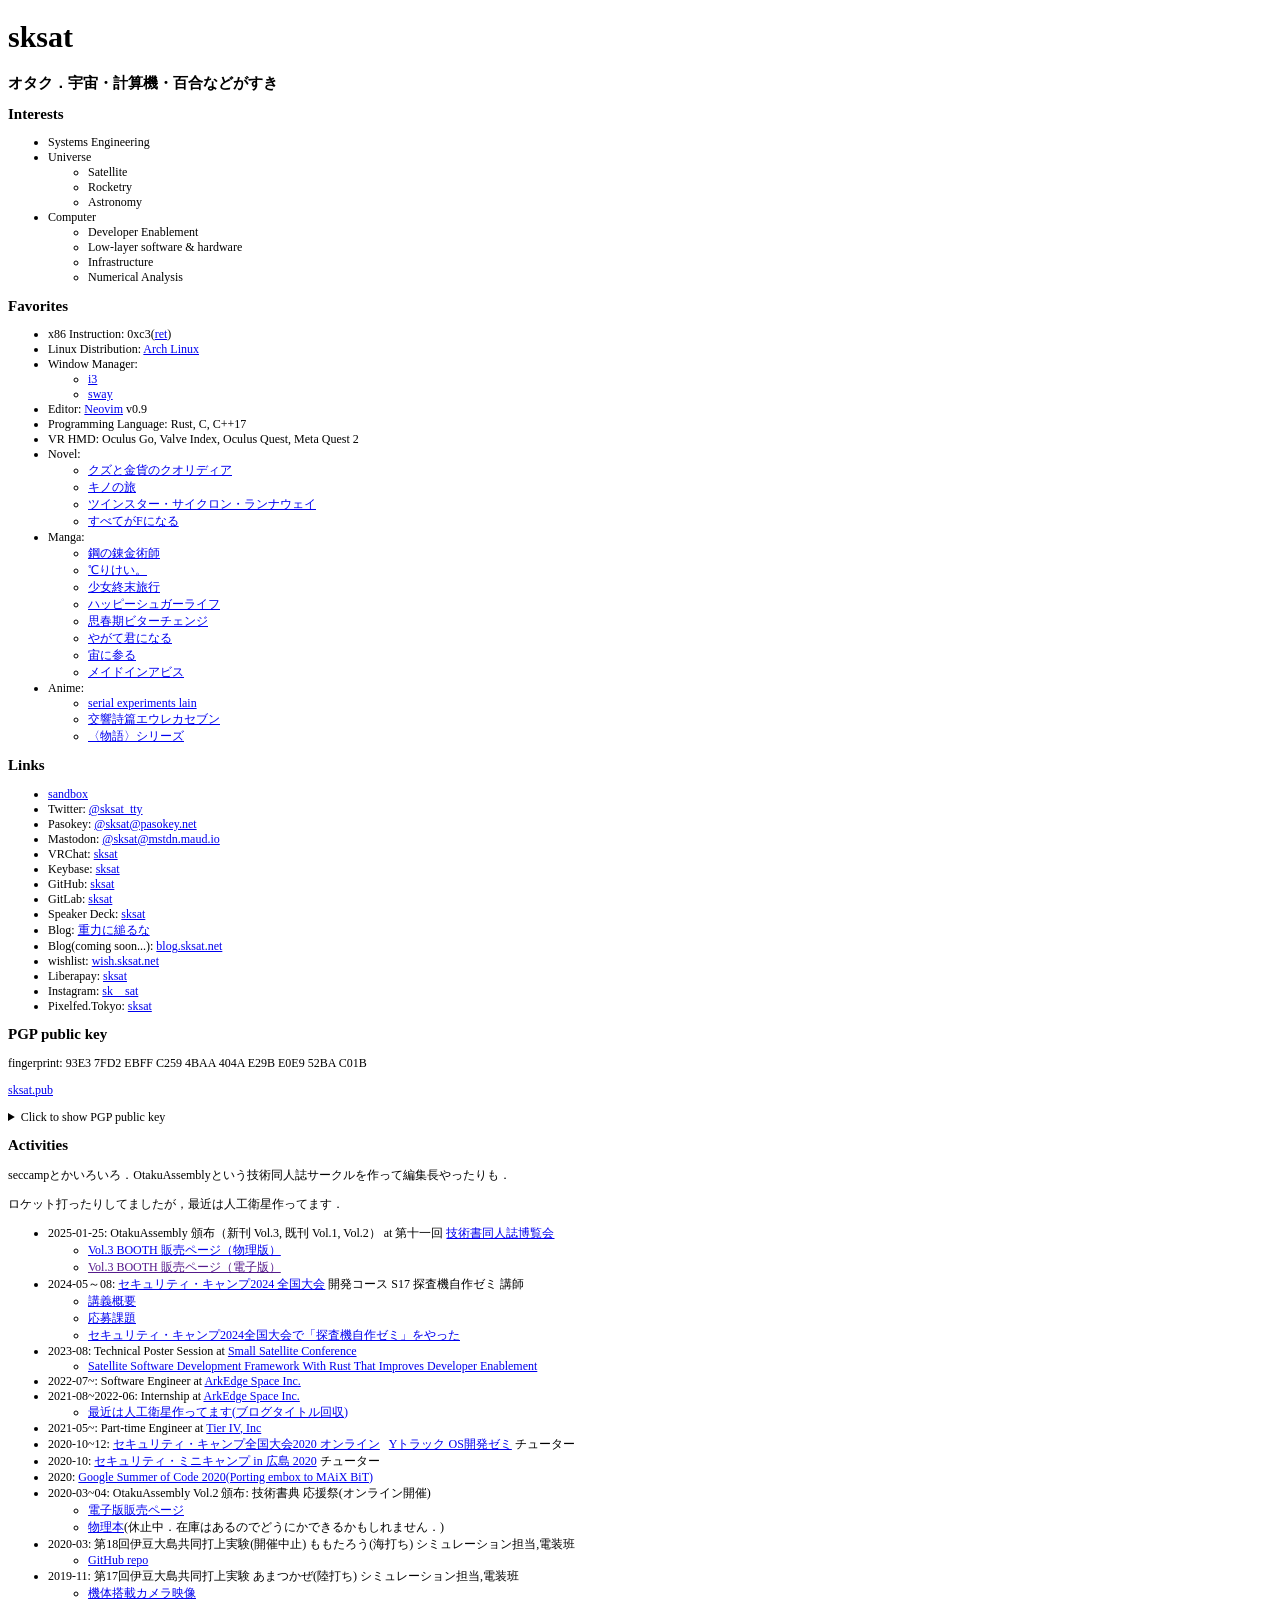
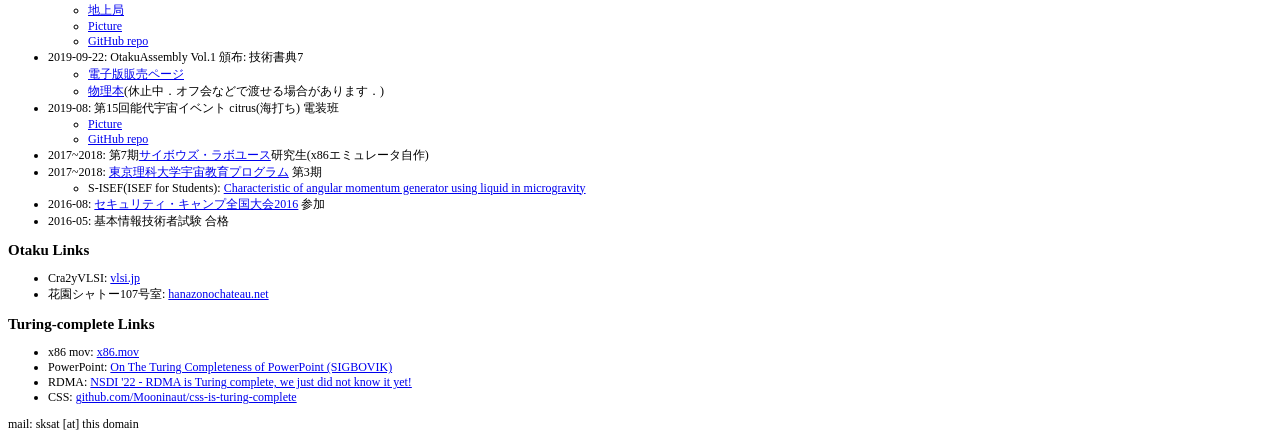
==== commit 0854d771: "add sandbox with N-body WebGPU simulation - Add sandbox directory for experimental web apps - N-body" ====
--- a/index.html
+++ b/index.html
@@ -88,6 +88,7 @@
   <section>
     <h2>Links</h2>
     <ul>
+      <li><a href="./sandbox/">sandbox</a></li>
       <li>Twitter: <a href="https://twitter.com/sksat_tty">@sksat_tty</a></li>
       <li>Pasokey: <a href="https://pasokey.net/@sksat">@sksat@pasokey.net</a></li>
       <li>Mastodon: <a href="https://mstdn.maud.io/@sksat">@sksat@mstdn.maud.io</a></li>
